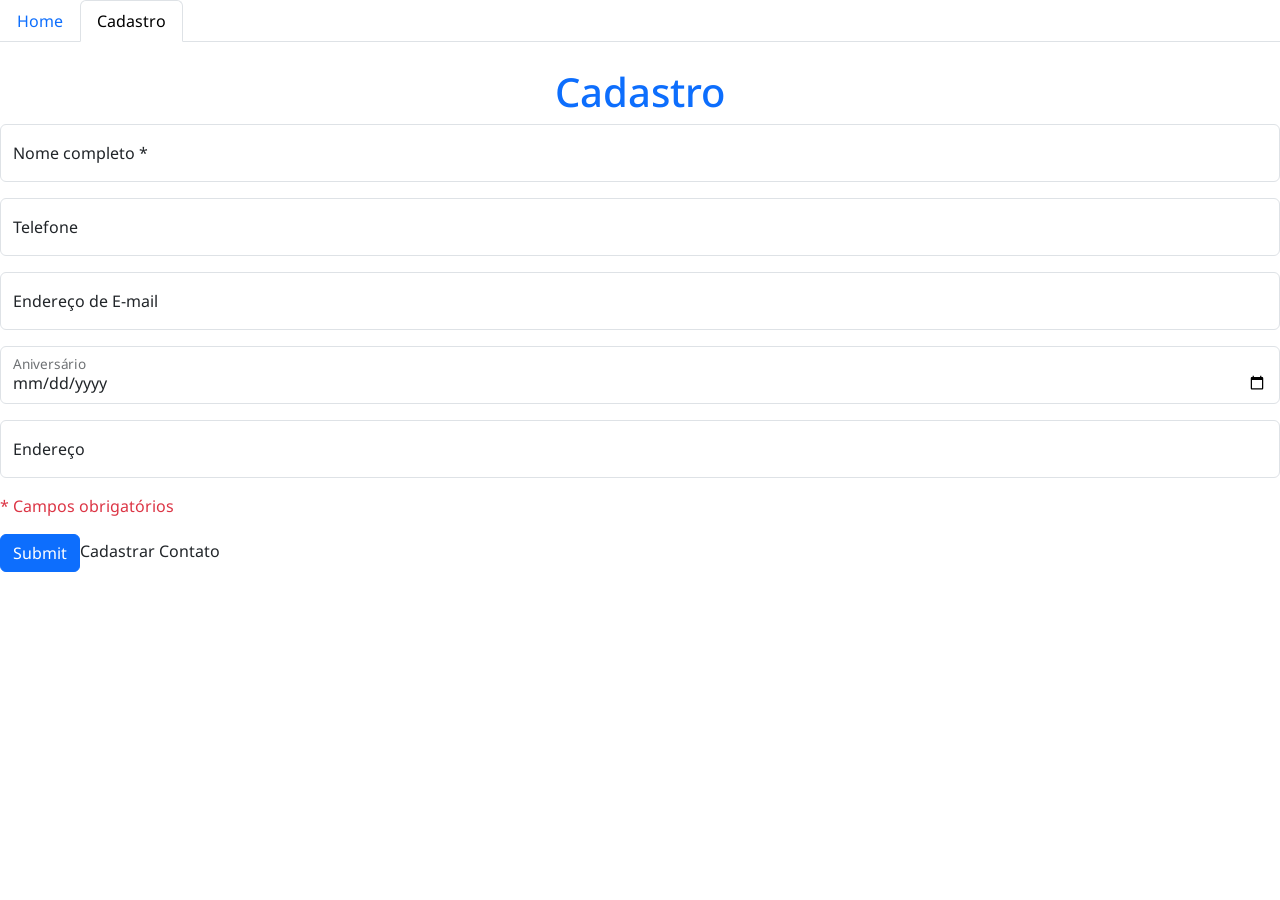
==== cadastro.html @ d6798602 "Add contact list and registration pages with JS Add index.html and cadastro.html pages plus js/conta" ====
<!DOCTYPE html>
<html lang="pt-br">

<head>
    <meta charset="UTF-8">
    <meta name="viewport" content="width=device-width, initial-scale=1.0">
    <link rel="icon" type="image/svg" href="/assets/contact.svg">
    <title>Agenda de Contatos - Cadastro</title>
    <link href="https://cdn.jsdelivr.net/npm/bootstrap@5.3.8/dist/css/bootstrap.min.css" rel="stylesheet"
        integrity="sha384-sRIl4kxILFvY47J16cr9ZwB07vP4J8+LH7qKQnuqkuIAvNWLzeN8tE5YBujZqJLB" crossorigin="anonymous">

    <link rel="stylesheet" href="/css/estilo.css">
</head>

<body>
    <ul class="nav nav-tabs">
        <li class="nav-item">
            <a class="nav-link" aria-current="page" href="/index.html">Home</a>
        </li>
        <li class="nav-item">
            <a class="nav-link active" href="/pages/cadastro.html">Cadastro</a>
        </li>
    </ul>
    <h1 class="text-primary">Cadastro</h1>

    <form action="" method="post" onsubmit="enviarFormulario(event)">
        <div class="form-floating mb-3">
            <input type="text" class="form-control" id="floatingInputNome" placeholder="Nome completo" required>
            <label for="floatingInput">Nome completo *</label>
        </div>
        <div class="form-floating mb-3">
            <input type="number" class="form-control" id="floatingInputTelefone" placeholder="Telefone">
            <label for="floatingInput">Telefone</label>
        </div>
        <div class="form-floating mb-3">
            <input type="email" class="form-control" id="floatingInputEmail" placeholder="name@example.com">
            <label for="floatingInput">Endereço de E-mail</label>
        </div>
        <div class="form-floating mb-3">
            <input type="date" class="form-control" id="floatingInputAniversario" placeholder="Aniversário">
            <label for="floatingInput">Aniversário</label>
        </div>
        <div class="form-floating mb-3">
            <input type="text" class="form-control" id="floatingInputEndereco" placeholder="Endereço">
            <label for="floatingInput">Endereço</label>
        </div>
        <p class="text-danger">* Campos obrigatórios</p>

        <div class="col-12">
            <input class="btn btn-primary" type="submit">Cadastrar Contato</button>
        </div>
    </form>

    <script src="./js/contatos.js"></script>
    <script src="https://cdn.jsdelivr.net/npm/bootstrap@5.3.8/dist/js/bootstrap.bundle.min.js"
        integrity="sha384-FKyoEForCGlyvwx9Hj09JcYn3nv7wiPVlz7YYwJrWVcXK/BmnVDxM+D2scQbITxI"
        crossorigin="anonymous"></script>
</body>

</html>
---- css/estilo.css ----
@import url('https://fonts.googleapis.com/css2?family=Noto+Sans:ital,wght@0,100..900;1,100..900&family=SN+Pro:ital,wght@0,200..900;1,200..900&family=Stack+Sans+Notch:wght@200..700&display=swap');

* {
    margin: 0;
    padding: 0;

    font-family: "Noto Sans", sans-serif;
    font-optical-sizing: auto;
    font-weight: 400;
    font-style: normal;
    font-variation-settings:
        "wdth" 100;
}

th {
    font-weight: 700;
}

h1 {
    text-align: center;
    margin-top: 2%;
}
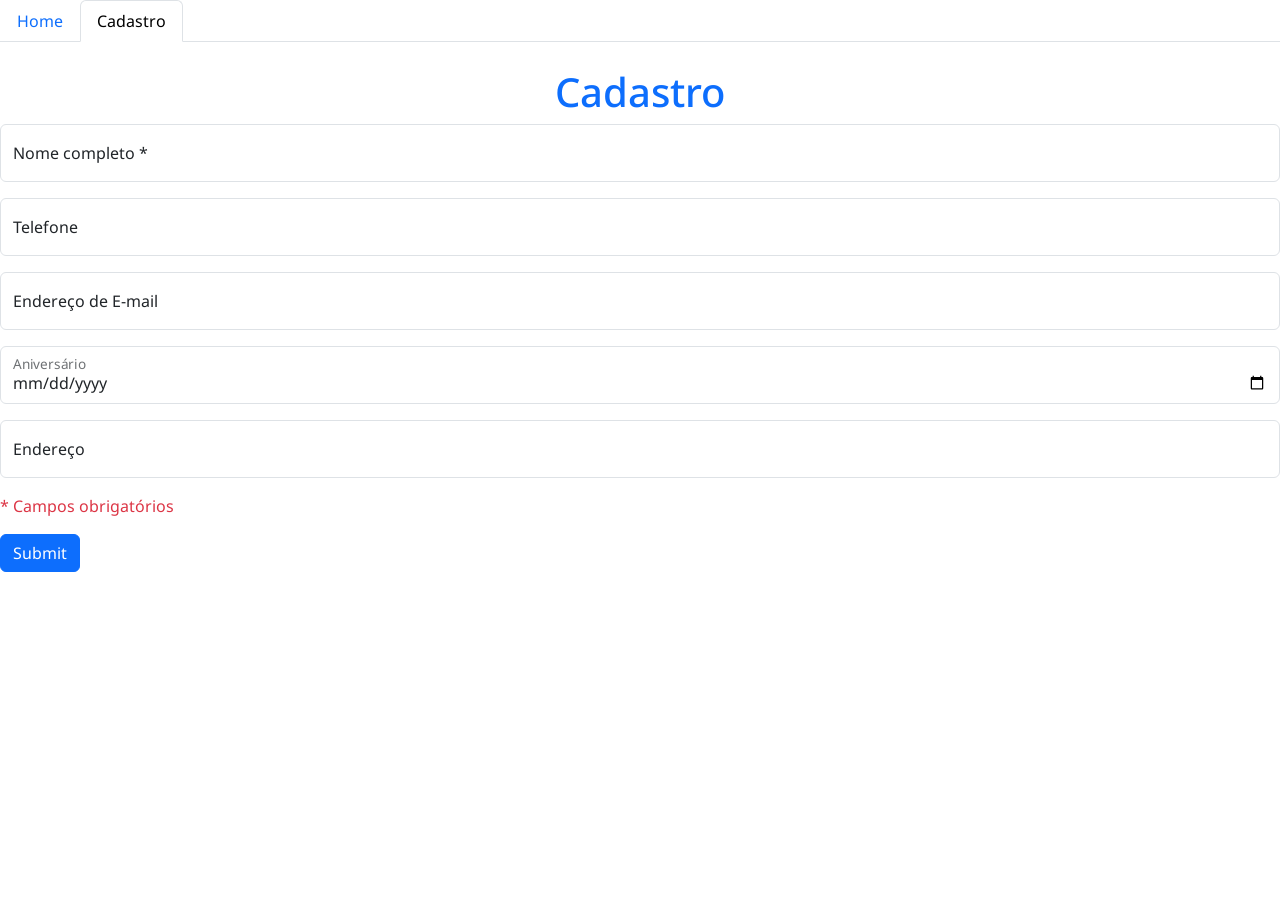
==== commit b8a0edea: "Update cadastro.html" ====
--- a/cadastro.html
+++ b/cadastro.html
@@ -47,7 +47,7 @@
         <p class="text-danger">* Campos obrigatórios</p>
 
         <div class="col-12">
-            <input class="btn btn-primary" type="submit">Cadastrar Contato</button>
+            <input class="btn btn-primary" type="submit" />
         </div>
     </form>
 
